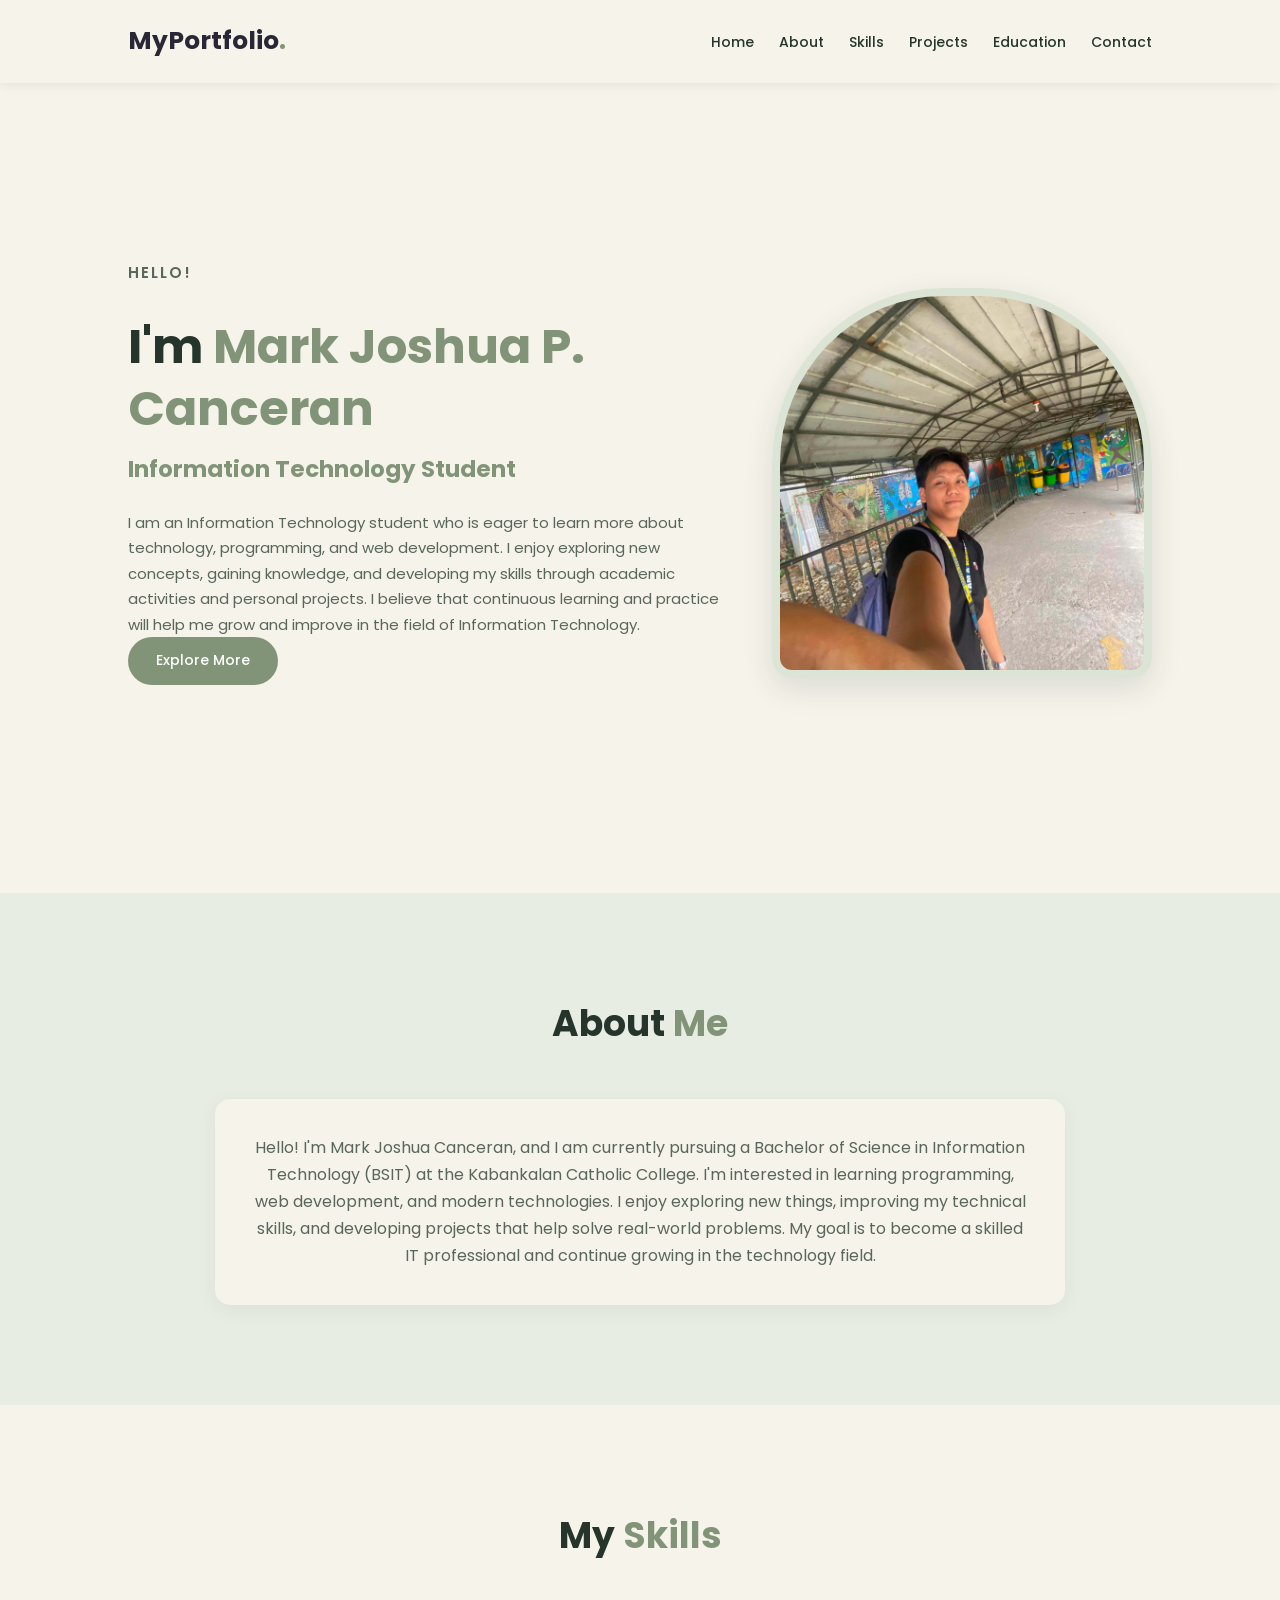
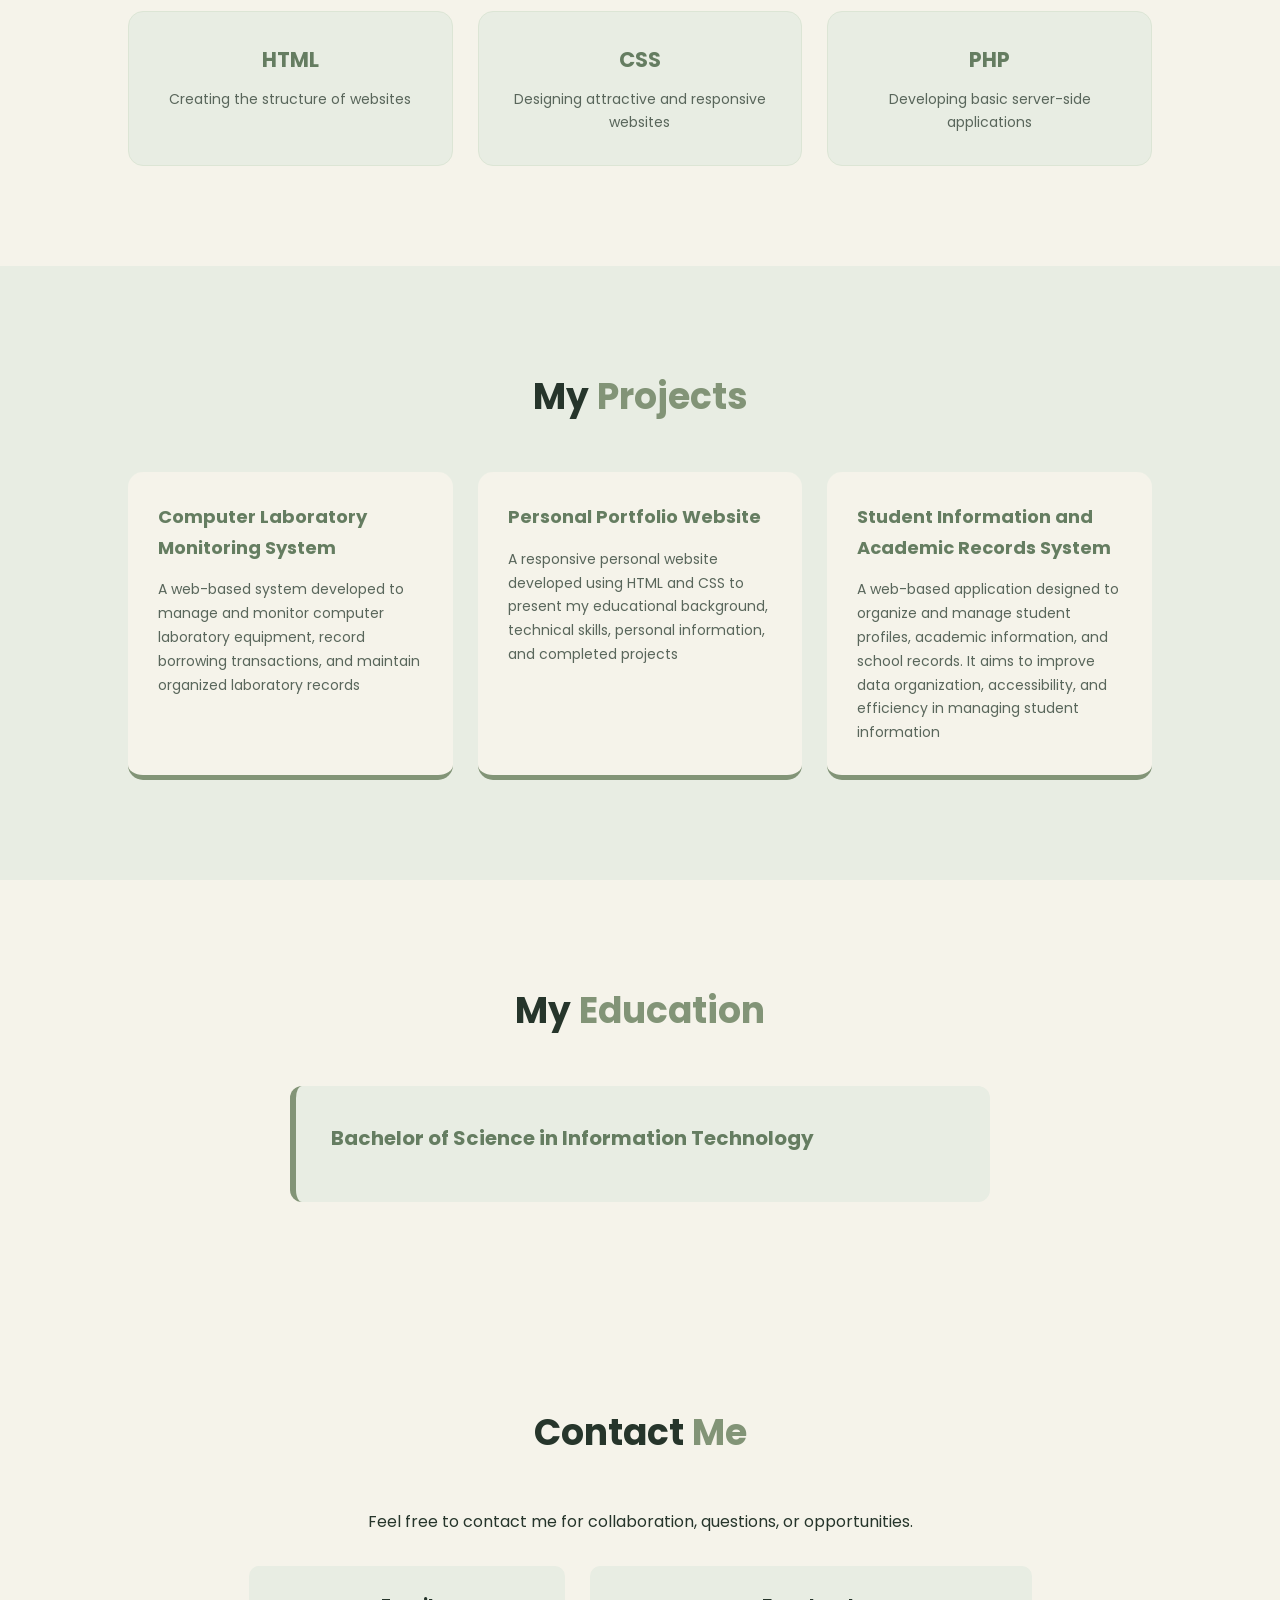
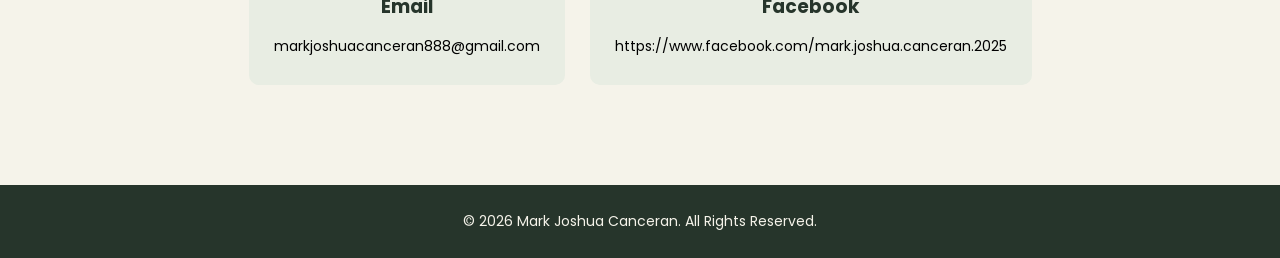
==== index.html @ 62a3e9f1 "18 commit" ====
<!DOCTYPE html>
<html lang="en">
<head>
    <meta charset="UTF-8">
    <meta name="viewport" content="width=device-width, initial-scale=1.0">
    <meta name="description" content="Personal portfolio of an Information Technology student.">
    <title>My Personal Portfolio</title>

    <!-- Google Fonts -->
    <link rel="preconnect" href="https://fonts.googleapis.com">
    <link rel="preconnect" href="https://fonts.gstatic.com" crossorigin>
    <link href="https://fonts.googleapis.com/css2?family=Poppins:wght@300;400;500;600;700&display=swap" rel="stylesheet">

    <!-- CSS File -->
    <link rel="stylesheet" href="styles/style.css">
</head>

<body>

    <!-- Navigation Bar -->
    <header>
        <nav class="navbar">    
            <a href="#home" class="logo">MyPortfolio<span>.</span></a>

            <ul class="nav-links">
                <li><a href="#home">Home</a></li>
                <li><a href="#about">About</a></li>
                <li><a href="#skills">Skills</a></li>
                <li><a href="#projects">Projects</a></li>
                <li><a href="#education">Education</a></li>
                <li><a href="#contact">Contact</a></li>
            </ul>
        </nav>
    </header>

    <!-- Home Section -->
    <section id="home" class="home">
        <div class="home-content">
            <p class="greeting">HELLO!</p>

            <h1> I'm <span>Mark Joshua P. Canceran</span></h1>

            <h2>Information Technology Student</h2>

            <p>
                I am an Information Technology student who is eager
                to learn more about technology, programming, and web
                development. I enjoy exploring new concepts, gaining
                knowledge, and developing my skills through academic
                activities and personal projects. I believe that
                continuous learning and practice will help me grow
                and improve in the field of Information Technology.

            <a href="#about" class="btn">Explore More</a>
        </div>

        <div class="home-image">
            <img src="assets/josh3.jpg" alt="My Profile Picture">
        </div>
    </section>

    <!-- About Section -->
    <section id="about" class="about section">
        <h2 class="section-title">About <span>Me</span></h2>

        <div class="about-content">
            <p>
                Hello! I'm Mark Joshua Canceran, and I am currently
                pursuing a Bachelor of Science in Information
                Technology (BSIT) at the Kabankalan Catholic College.

                I'm interested in learning programming, web
                development, and modern technologies. I enjoy
                exploring new things, improving my technical
                skills, and developing projects that help solve
                real-world problems.

                My goal is to become a skilled IT professional
                and continue growing in the technology field.
            </p>
        </div>
    </section>

    <!-- Skills Section -->
    <section id="skills" class="skills section">
        <h2 class="section-title">My <span>Skills</span></h2>

        <div class="skills-container">
            <div class="skill-card">
                <h3>HTML</h3>
                <p>Creating the structure of websites</p> 
            </div>

            <div class="skill-card">
                <h3>CSS</h3>
                <p>Designing attractive and responsive websites</p>

            </div>

            <div class="skill-card">
                <h3>PHP</h3>
                <p>Developing basic server-side applications</p>
                
            </div>
        </div>
    </section>

    <!-- Projects Section -->
    <section id="projects" class="projects section">
        <h2 class="section-title">My <span>Projects</span></h2>

        <div class="projects-container">

            <div class="project-card">
                <h3>Computer Laboratory Monitoring System</h3>
                <p>
                    A web-based system developed to manage and monitor
                    computer laboratory equipment, record borrowing
                    transactions, and maintain organized laboratory
                    records
                </p>
                
            </div>

            <div class="project-card">
                <h3>Personal Portfolio Website</h3>
                <p>
                    A responsive personal website developed using
                    HTML and CSS to present my educational background,
                    technical skills, personal information, and
                    completed projects
                </p>
                
            </div>

            <div class="project-card">
                <h3>Student Information and Academic Records System</h3>
                <p>
                    A web-based application designed to organize and manage
                    student profiles, academic information, and school records.
                    It aims to improve data organization, accessibility,
                    and efficiency in managing student information
                </p>
                
            </div>

        </div>
    </section>

    <!-- Education Section -->
    <section id="education" class="education section">
        <h2 class="section-title">My <span>Education</span></h2>

        <div class="education-card">
            <h3>Bachelor of Science in Information Technology</h3>
        </div>
    </section>

    <!-- Contact Section -->
    <section id="contact" class="contact section">
        <h2 class="section-title">Contact <span>Me</span></h2>

        <p>
            Feel free to contact me for collaboration,
            questions, or opportunities.
        </p>

        <div class="contact-info">

            <div class="contact-item">
                <h3>Email</h3>
                <a href="mailto:markjoshuacanceran888@gmail.com">
                    markjoshuacanceran888@gmail.com
                </a>
            </div>

            <div class="contact-item">
                <h3>Facebook</h3>
                <a href="https://www.facebook.com/mark.joshua.canceran.2025"
                target="_blank">
                    https://www.facebook.com/mark.joshua.canceran.2025
                </a>
            </div>

        </div>
    </section>

    <!-- Footer -->
    <footer>
        <p>&copy; 2026 Mark Joshua Canceran. All Rights Reserved.</p>
    </footer>

</body>
</html>
---- styles/style.css ----
/* GENERAL STYLING */

* {
    margin: 0;
    padding: 0;
    box-sizing: border-box;
    scroll-behavior: smooth;
}

body {
    font-family: 'Poppins', sans-serif;
    background-color: #F5F3EA;
    color: #26352B;
    line-height: 1.7;
}

html {
    scroll-padding-top: 90px;
}

a {
    text-decoration: none;
    color: inherit;
}

span {
    color: #829477;
}

.section {
    padding: 100px 10%;
}

.section-title {
    font-size: 36px;
    text-align: center;
    margin-bottom: 45px;
    color: #26352B;
}

/* NAVIGATION BAR */

header {
    width: 100%;
    position: sticky;
    top: 0;
    z-index: 1000;
    background-color: #F5F3EA;
    box-shadow: 0 2px 10px rgba(38, 53, 43, 0.08);
}

.navbar {
    display: flex;
    justify-content: space-between;
    align-items: center;
    padding: 20px 10%;
}

.logo {
    font-size: 25px;
    font-weight: 700;
    color: #2b2635;
}

.nav-links {
    display: flex;
    list-style: none;
    gap: 25px;
}

.nav-links a {
    font-size: 14px;
    font-weight: 500;
    transition: 0.3s;
}

.nav-links a:hover {
    color: #00ff37;
}

/* HOME SECTION */

.home {
    min-height: 90vh;
    display: flex;
    align-items: center;
    justify-content: space-between;
    padding: 70px 10%;
    gap: 40px;
}

.home-content {
    max-width: 1100px;
}

.greeting {
    color: #829477;
    font-size: 14px;
    font-weight: 600;
    letter-spacing: 2px;
    margin-bottom: 15px;
}

.home-content h1 {
    font-size: 48px;
    line-height: 1.3;
    margin-bottom: 10px;
}

.home-content h2 {
    font-size: 23px;
    color: #829477;
    margin-bottom: 20px;
}

.home-content p {
    font-size: 15px;
    margin-bottom: 30px;
    color: #59665B;
}

.btn {
    display: inline-block;
    background-color: #829477;
    color: white;
    padding: 12px 28px;
    border-radius: 30px;
    font-size: 14px;
    font-weight: 500;
    transition: 0.3s;
}

.btn:hover {
    background-color: #26352B;
    transform: translateY(-3px);
}

.home-image img {
    width: 380px;
    height: 390px;
    object-fit: cover;
    border-radius: 45% 45% 20px 20px;
    border: 8px solid #DCE5D5;
    box-shadow: 0 10px 30px rgba(38, 53, 43, 0.12);
}

/* ABOUT SECTION */

.about {
    background-color: #E8EDE3;
}

.about-content {
    max-width: 850px;
    margin: auto;
    background-color: #F5F3EA;
    padding: 35px;
    border-radius: 15px;
    box-shadow: 0 5px 20px rgba(38, 53, 43, 0.06);
}

.about-content p {
    font-size: 16px;
    text-align: center;
    color: #59665B;
}

/* SKILLS SECTION */

.skills-container {
    display: grid;
    grid-template-columns: repeat(3, 1fr);
    gap: 25px;
}

.skill-card {
    background-color: #E8EDE3;
    padding: 30px 20px;
    text-align: center;
    border-radius: 15px;
    border: 1px solid #DCE5D5;
    transition: 0.3s;
}

.skill-card:hover {
    transform: translateY(-8px);
    box-shadow: 0 10px 25px rgba(38, 53, 43, 0.10);
}

.skill-card h3 {
    color: #657D61;
    font-size: 21px;
    margin-bottom: 10px;
}

.skill-card p {
    font-size: 14px;
    color: #59665B;
}

/* EDUCATION SECTION */

.education-card {
    max-width: 700px;
    margin: auto;
    padding: 35px;
    background-color: #E8EDE3;
    border-left: 6px solid #829477;
    border-radius: 12px;
}

.education-card h3 {
    color: #657D61;
    margin-bottom: 12px;
    font-size: 20px;
}

.education-card p {
    color: #59665B;
    font-size: 15px;
}

/* PROJECTS SECTION */

.projects {
    background-color: #E8EDE3;
}

.projects-container {
    display: grid;
    grid-template-columns: repeat(3, 1fr);
    gap: 25px;
}

.project-card {
    background-color: #F5F3EA;
    padding: 30px;
    border-radius: 15px;
    border-bottom: 5px solid #829477;
    transition: 0.3s;
}

.project-card:hover {
    transform: translateY(-8px);
    box-shadow: 0 10px 25px rgba(38, 53, 43, 0.10);
}

.project-card h3 {
    font-size: 18px;
    color: #657D61;
    margin-bottom: 15px;
}

.project-card p {
    font-size: 14px;
    color: #59665B;
}

/* FOOTER */

footer {
    background-color: #26352B;
    color: #F5F3EA;
    text-align: center;
    padding: 25px;
    font-size: 14px;
}

/* Contact Section */

.contact {
    text-align: center;
}

.contact-info {
    display: flex;
    justify-content: center;
    align-items: stretch;
    gap: 25px;
    flex-wrap: wrap;
    margin-top: 30px;
}

.contact-item {
    background: #E8EDE3;
    padding: 25px;
    border-radius: 10px;
    min-width: 220px;
    transition: 0.3s ease;
}

.contact-item:hover {
    transform: translateY(-5px);
}

.contact-item h3 {
    color: #26352B;
    margin-bottom: 10px;
}

.contact-item a {
    color: #000000;
    text-decoration: none;
    font-size: 14px;
    transition: 0.3s;
}

.contact-item a:hover {
    color: #00abf0;
}

/* RESPONSIVE DESIGN */

@media screen and (max-width: 900px) {

    .navbar {
        flex-direction: column;
        gap: 15px;
    }

    .nav-links {
        flex-wrap: wrap;
        justify-content: center;
        gap: 15px;
    }

    .home {
        flex-direction: column-reverse;
        text-align: center;
        padding-top: 50px;
    }

    .home-content h1 {
        font-size: 38px;
    }

    .skills-container,
    .projects-container {
        grid-template-columns: repeat(2, 1fr);
    }

}

@media screen and (max-width: 600px) {

    .section {
        padding: 70px 6%;
    }

    .home {
        padding: 50px 6%;
    }

    .home-image img {
        width: 240px;
        height: 280px;
    }

    .home-content h1 {
        font-size: 32px;
    }

    .home-content h2 {
        font-size: 19px;
    }

    .skills-container,
    .projects-container {
        grid-template-columns: 1fr;
    }

    .section-title {
        font-size: 29px;
    }

    .contact-info {
        padding: 20px;
        max-width: 100%;
        overflow-wrap: anywhere;
    }

}
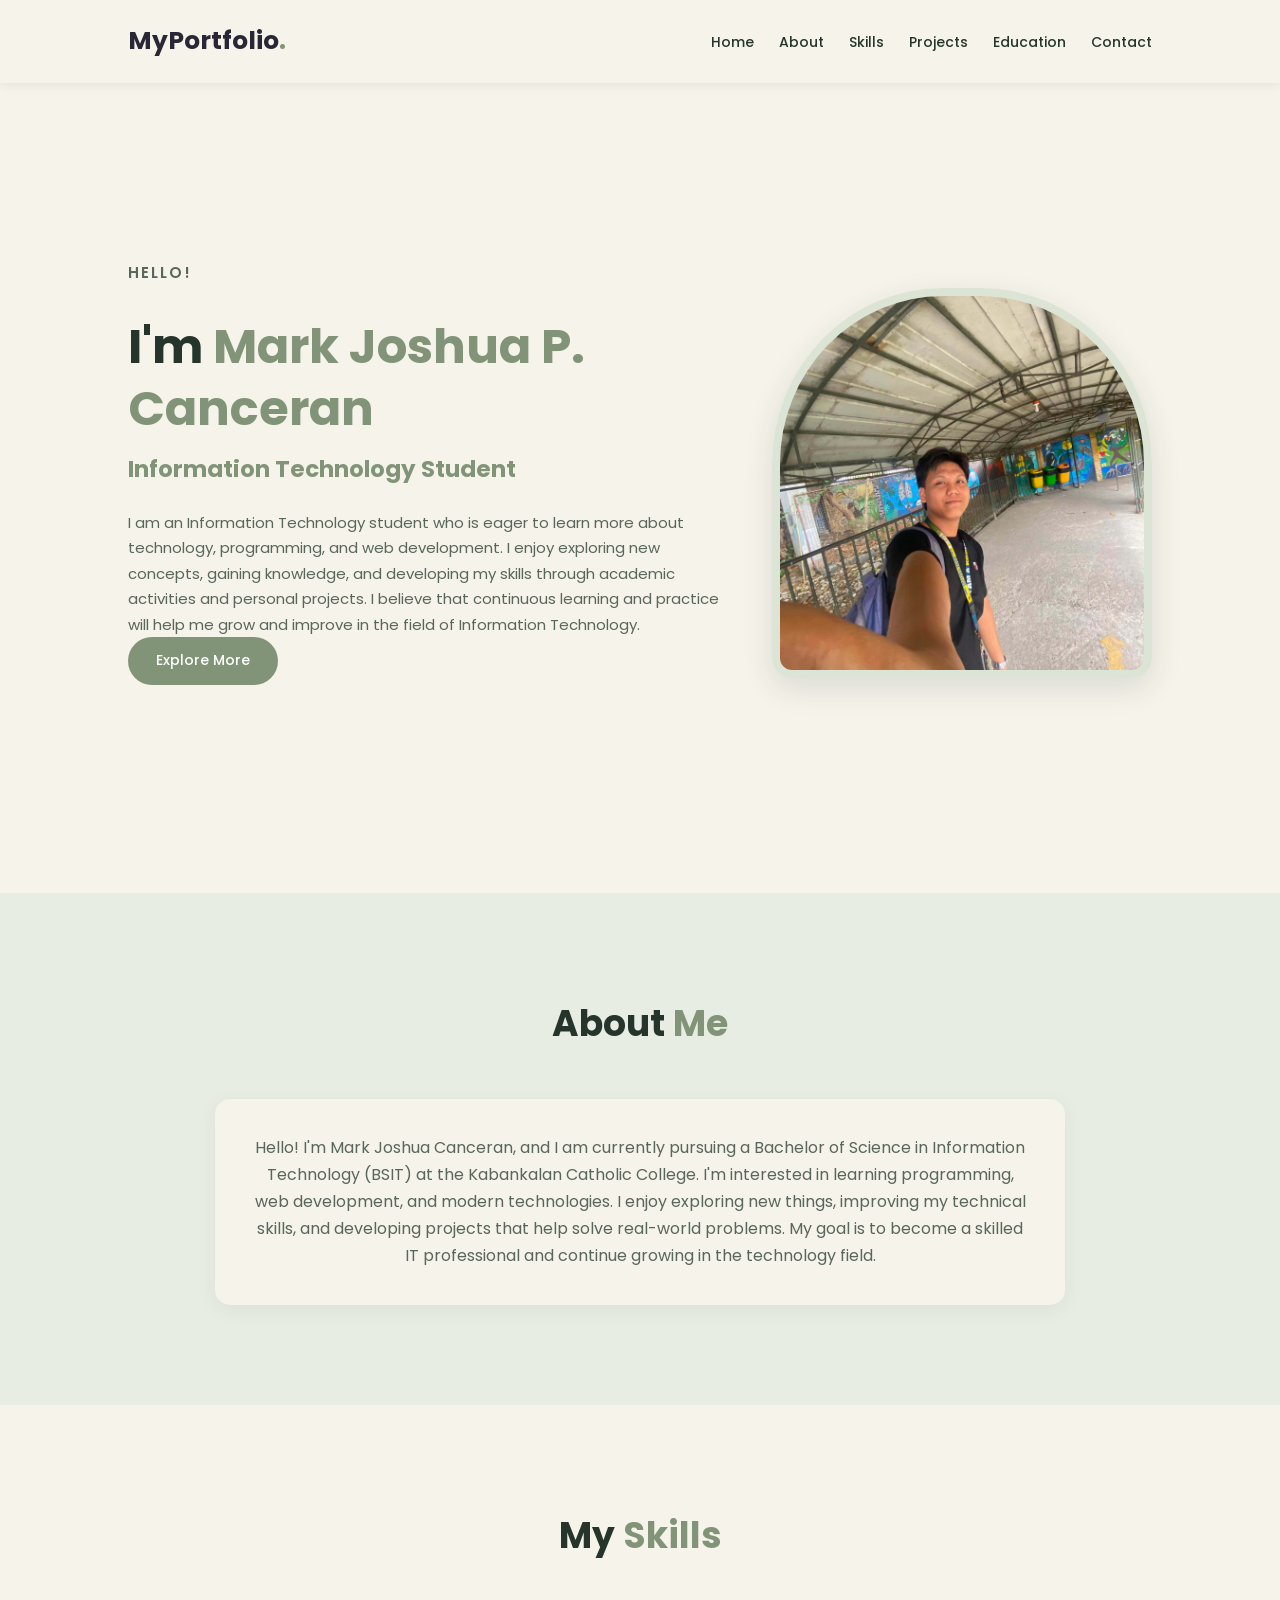
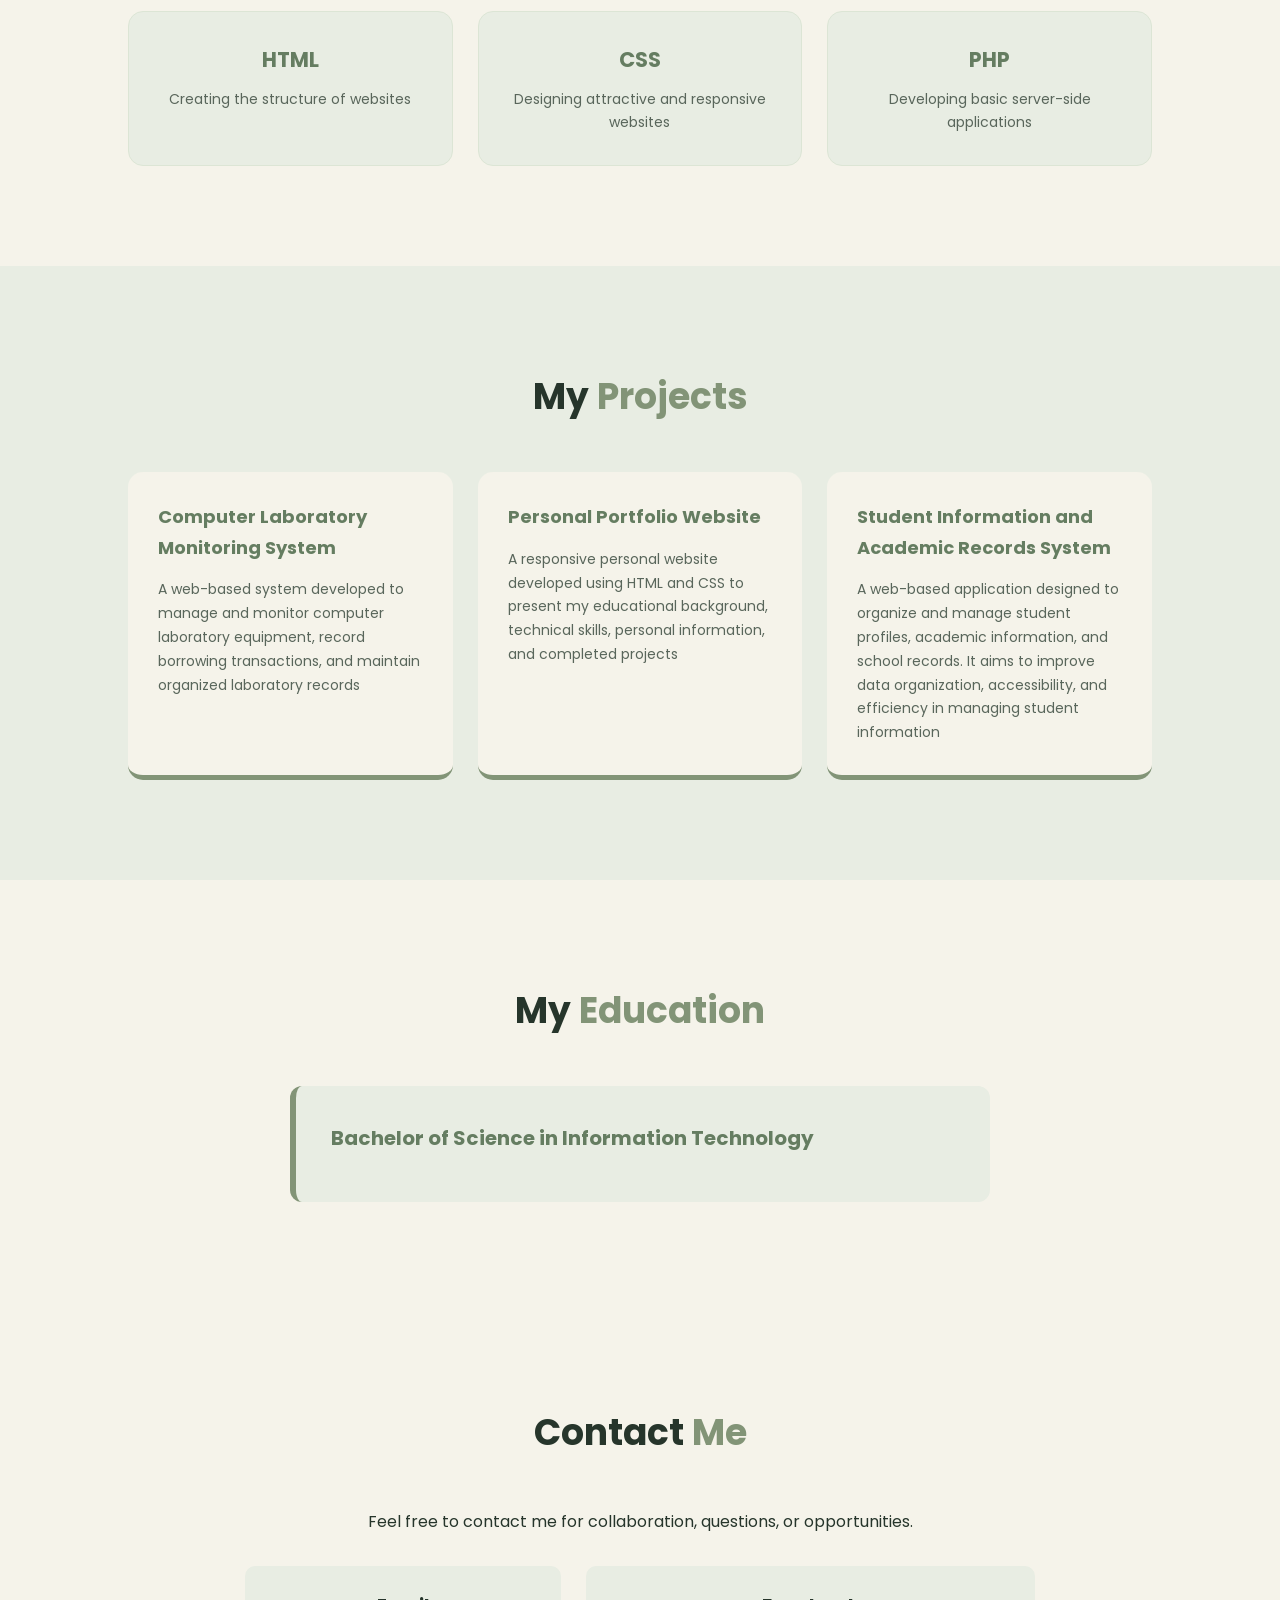
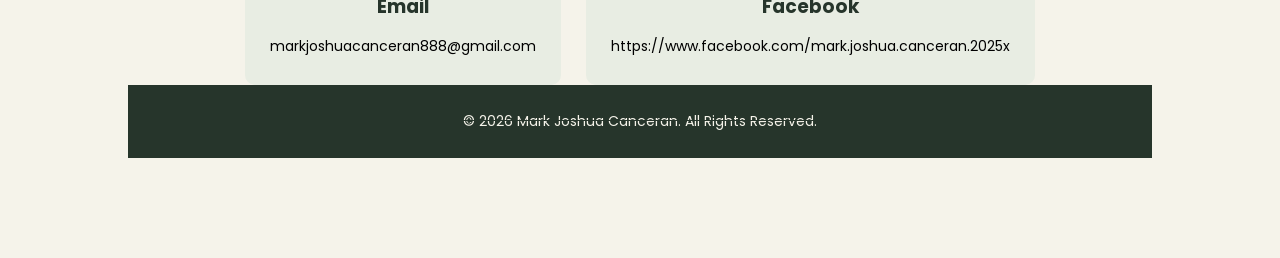
==== commit 83434f56: "Final Commit" ====
--- a/index.html
+++ b/index.html
@@ -1,6 +1,6 @@
-
 <!DOCTYPE html>
 <html lang="en">
+
 <head>
     <meta charset="UTF-8">
     <meta name="viewport" content="width=device-width, initial-scale=1.0">
@@ -10,7 +10,8 @@
     <!-- Google Fonts -->
     <link rel="preconnect" href="https://fonts.googleapis.com">
     <link rel="preconnect" href="https://fonts.gstatic.com" crossorigin>
-    <link href="https://fonts.googleapis.com/css2?family=Poppins:wght@300;400;500;600;700&display=swap" rel="stylesheet">
+    <link href="https://fonts.googleapis.com/css2?family=Poppins:wght@300;400;500;600;700&display=swap"
+        rel="stylesheet">
 
     <!-- CSS File -->
     <link rel="stylesheet" href="styles/style.css">
@@ -20,7 +21,7 @@
 
     <!-- Navigation Bar -->
     <header>
-        <nav class="navbar">    
+        <nav class="navbar">
             <a href="#home" class="logo">MyPortfolio<span>.</span></a>
 
             <ul class="nav-links">
@@ -52,7 +53,7 @@
                 continuous learning and practice will help me grow
                 and improve in the field of Information Technology.
 
-            <a href="#about" class="btn">Explore More</a>
+                <a href="#about" class="btn">Explore More</a>
         </div>
 
         <div class="home-image">
@@ -89,7 +90,7 @@
         <div class="skills-container">
             <div class="skill-card">
                 <h3>HTML</h3>
-                <p>Creating the structure of websites</p> 
+                <p>Creating the structure of websites</p>
             </div>
 
             <div class="skill-card">
@@ -101,7 +102,7 @@
             <div class="skill-card">
                 <h3>PHP</h3>
                 <p>Developing basic server-side applications</p>
-                
+
             </div>
         </div>
     </section>
@@ -120,7 +121,7 @@
                     transactions, and maintain organized laboratory
                     records
                 </p>
-                
+
             </div>
 
             <div class="project-card">
@@ -131,7 +132,7 @@
                     technical skills, personal information, and
                     completed projects
                 </p>
-                
+
             </div>
 
             <div class="project-card">
@@ -142,7 +143,7 @@
                     It aims to improve data organization, accessibility,
                     and efficiency in managing student information
                 </p>
-                
+
             </div>
 
         </div>
@@ -177,14 +178,13 @@
 
             <div class="contact-item">
                 <h3>Facebook</h3>
-                <a href="https://www.facebook.com/mark.joshua.canceran.2025"
-                target="_blank">
-                    https://www.facebook.com/mark.joshua.canceran.2025
+                <a href="https://www.facebook.com/mark.joshua.canceran.2025" target="_blank">
+                    https://www.facebook.com/mark.joshua.canceran.2025x
                 </a>
             </div>
 
         </div>
-    </section>
+    <s/section>
 
     <!-- Footer -->
     <footer>
@@ -192,4 +192,5 @@
     </footer>
 
 </body>
-</html>
+
+</html>
